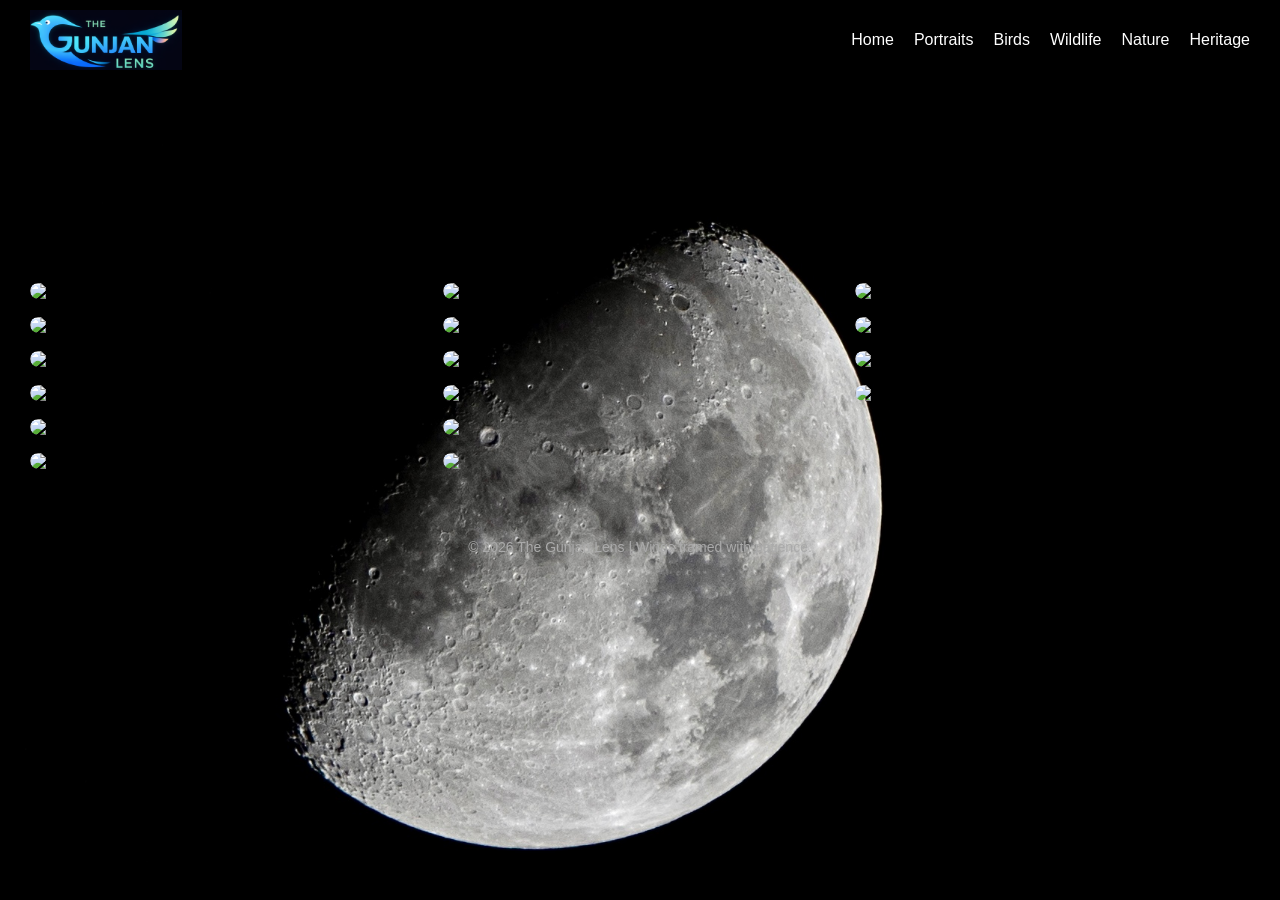
==== birds.html @ 4b633e11 "Added new page" ====
<!DOCTYPE html>
<html lang="en">
<head>
<meta charset="UTF-8">
<meta name="viewport" content="width=device-width, initial-scale=1.0">

<title>Birds | The Gunjan Lens</title>

<style>

/* ================= RESET ================= */
*{
margin:0;
padding:0;
box-sizing:border-box;
}

body{
    margin:0;
font-family:Arial, sans-serif;
    background-image:url("images/texture.jpg");
    background-size:cover;
    background-attachment:fixed;
}

/* ================= NAVBAR ================= */

.navbar{
display:flex;
justify-content:space-between;
align-items:center;
    background:black;
    padding:10px 30px;
position:sticky;
top:0;
z-index:1000;
backdrop-filter:blur(8px);
}

.logo img{
    height:60px;
    display:block;
}

.navbar nav{
display:flex;
}

.navbar nav a{
color:white;
    margin-left:20px;
text-decoration:none;
    font-size:16px;
}

/* MENU BUTTON */
.menu-toggle{
display:none;
font-size:28px;
    color:white;
cursor:pointer;
}

/* MOBILE */
@media (max-width:768px){

.navbar nav{
    display:none;
    flex-direction:column;
    background:black;
    position:absolute;
    top:70px;
    right:0;
    width:200px;
}

.navbar nav.active{
    display:flex;
}

.navbar nav a{
    padding:10px;
    border-bottom:1px solid #333;
}

.menu-toggle{
    display:block;
}

}

/* ================= CONTENT ================= */

.content{
    padding:40px;
}

/* ================= CATEGORY GRID ================= */

.category-grid{
    display:grid;
    grid-template-columns:1fr;
    gap:30px;
}

.category-card{
    position:relative;
    overflow:hidden;
    display:block;
    text-decoration:none;
}

.category-card img{
    width:100%;
    aspect-ratio:4/5;
    object-fit:cover;
    transition:transform 0.4s;
}

.category-card:hover img{
    transform:scale(1.05);
}

.overlay{
    position:absolute;
    bottom:0;
    width:100%;
    background:rgba(0,0,0,0.5);
    color:white;
text-align:center;
    padding:15px;
}

/* GRID RESPONSIVE */

@media (min-width:700px){
.category-grid{
    grid-template-columns:1fr 1fr;
}
}

@media (min-width:1100px){
.category-grid{
    grid-template-columns:1fr 1fr 1fr;
}
}
/* ================= HERO ================= */

.hero{
text-align:center;
padding:70px 20px 40px;
}

.hero h1{
font-size:42px;
margin-bottom:15px;
letter-spacing:2px;
}

.hero p{
max-width:700px;
margin:auto;
font-size:18px;
color:#ddd;
line-height:1.7;
}
/* ================= GALLERY ================= */

.gallery{
column-count:3;
column-gap:18px;
padding:30px;
}

.gallery-item{
position:relative;
margin-bottom:18px;
overflow:hidden;
border-radius:14px;
break-inside:avoid;
cursor:pointer;
}

.gallery img{
width:100%;
display:block;
border-radius:14px;
transition:transform 0.5s ease;
}

.gallery-item:hover img{
transform:scale(1.05);
}

.caption{
position:absolute;
bottom:0;
left:0;
right:0;
padding:14px;
font-size:14px;
background:linear-gradient(to top, rgba(0,0,0,0.7), transparent);
opacity:0;
transition:0.3s;
}

.gallery-item:hover .caption{
opacity:1;
}

/* ================= FOOTER ================= */

footer{
text-align:center;
padding:40px 20px;
color:#aaa;
font-size:14px;
}

/* ================= MOBILE ================= */

@media(max-width:900px){
.gallery{
column-count:2;
}
}

@media(max-width:768px){

nav{
display:none;
flex-direction:column;
position:absolute;
top:70px;
right:0;
background:black;
width:220px;
padding:15px;
}

nav.active{
display:flex;
}

.menu-toggle{
display:block;
}

.hero h1{
font-size:34px;
}

.hero p{
font-size:16px;
}

}

@media(max-width:600px){
.gallery{
column-count:1;
padding:18px;
}
}

</style>
</head>

<body>

<!-- ================= NAVBAR ================= -->

<header class="navbar">

<div class="logo">
<a href="index.html">
<img src="images/logo.png" alt="Logo">
</a>
</div>

<div class="menu-toggle" onclick="toggleMenu()">☰</div>

<nav id="navMenu">
<a href="index.html">Home</a>
<a href="portraits.html">Portraits</a>
<a href="birds.html">Birds</a>
<a href="wildlife.html">Wildlife</a>
<a href="nature.html">Nature</a>
<a href="heritage.html">Heritage</a>
</nav>

</header>

<!-- ================= HERO ================= -->

<section class="hero">
<h1>Birds</h1>
</section>

<!-- ================= GALLERY ================= -->

<section class="gallery">

<div class="gallery-item">
<img src="https://res.cloudinary.com/dxkgi0m8b/image/upload/v1776535758/DSC06605_te7u4q.jpg" loading="lazy">
<div class="caption">Kingfisher</div>
</div>

<div class="gallery-item">
<img src="https://res.cloudinary.com/dxkgi0m8b/image/upload/v1773763993/pdazfcyef2bn89d2jond.jpg" loading="lazy">
<div class="caption">Flight in Focus</div>
</div>

<div class="gallery-item">
<img src="https://res.cloudinary.com/dxkgi0m8b/image/upload/v1776535762/DSC07404_ug3s7c.jpg" loading="lazy">
<div class="caption">Still Eyes</div>
</div>

<div class="gallery-item">
<img src="https://res.cloudinary.com/dxkgi0m8b/image/upload/v1776535872/DSC06379-3_vfolbh.jpg" loading="lazy">
<div class="caption">Wild Grace</div>
</div>

<div class="gallery-item">
<img src="https://res.cloudinary.com/dxkgi0m8b/image/upload/v1776535873/DSC06699-2_uyfbsl.jpg" loading="lazy">
<div class="caption">Morning Visitor</div>
</div>

<div class="gallery-item">
<img src="https://res.cloudinary.com/dxkgi0m8b/image/upload/v1776535597/DSC06253_z2inmh.jpg" loading="lazy">
<div class="caption">Motion in the Wild</div>
</div>

<div class="gallery-item">
<img src="https://res.cloudinary.com/dxkgi0m8b/image/upload/v1776536207/DSC_0178_fjzwbo.jpg" loading="lazy">
</div>

<div class="gallery-item">
<img src="https://res.cloudinary.com/dxkgi0m8b/image/upload/v1776536207/DSC07311_icrmjj.jpg" loading="lazy">
</div>

<div class="gallery-item">
<img src="https://res.cloudinary.com/dxkgi0m8b/image/upload/v1776536207/DSC07411_vnntob.jpg" loading="lazy">
</div>

<div class="gallery-item">
<img src="https://res.cloudinary.com/dxkgi0m8b/image/upload/v1776535761/DSC07327_xf5avx.jpg" loading="lazy">
</div>

<div class="gallery-item">
<img src="https://res.cloudinary.com/dxkgi0m8b/image/upload/v1776536208/DSC06355_rjffgt.jpg" loading="lazy">
</div>

<div class="gallery-item">
<img src="https://res.cloudinary.com/dxkgi0m8b/image/upload/v1776534210/birds_bxxp17.jpg" loading="lazy">
</div>

<div class="gallery-item">
<img src="https://res.cloudinary.com/dxkgi0m8b/image/upload/v1776536646/DSC07412_ncq33u.jpg" loading="lazy">
</div>

<div class="gallery-item">
<img src="https://res.cloudinary.com/dxkgi0m8b/image/upload/v1776536647/wallpaper_Desktop_t73sy0.jpg" loading="lazy">
</div>

<div class="gallery-item">
<img src="https://res.cloudinary.com/dxkgi0m8b/image/upload/v1776536647/DSC07374_foefdl.jpg" loading="lazy">
</div>

<div class="gallery-item">
<img src="https://res.cloudinary.com/dxkgi0m8b/image/upload/v1776536648/DSC07331_q80vzt.jpg" loading="lazy">
</div>
</section>

<!-- ================= FOOTER ================= -->

<footer>
© 2026 The Gunjan Lens | Wings framed with patience.
</footer>

<!-- ================= SCRIPT ================= -->

<script>
function toggleMenu(){
document.getElementById("navMenu").classList.toggle("active");
}
</script>

</body>
</html>
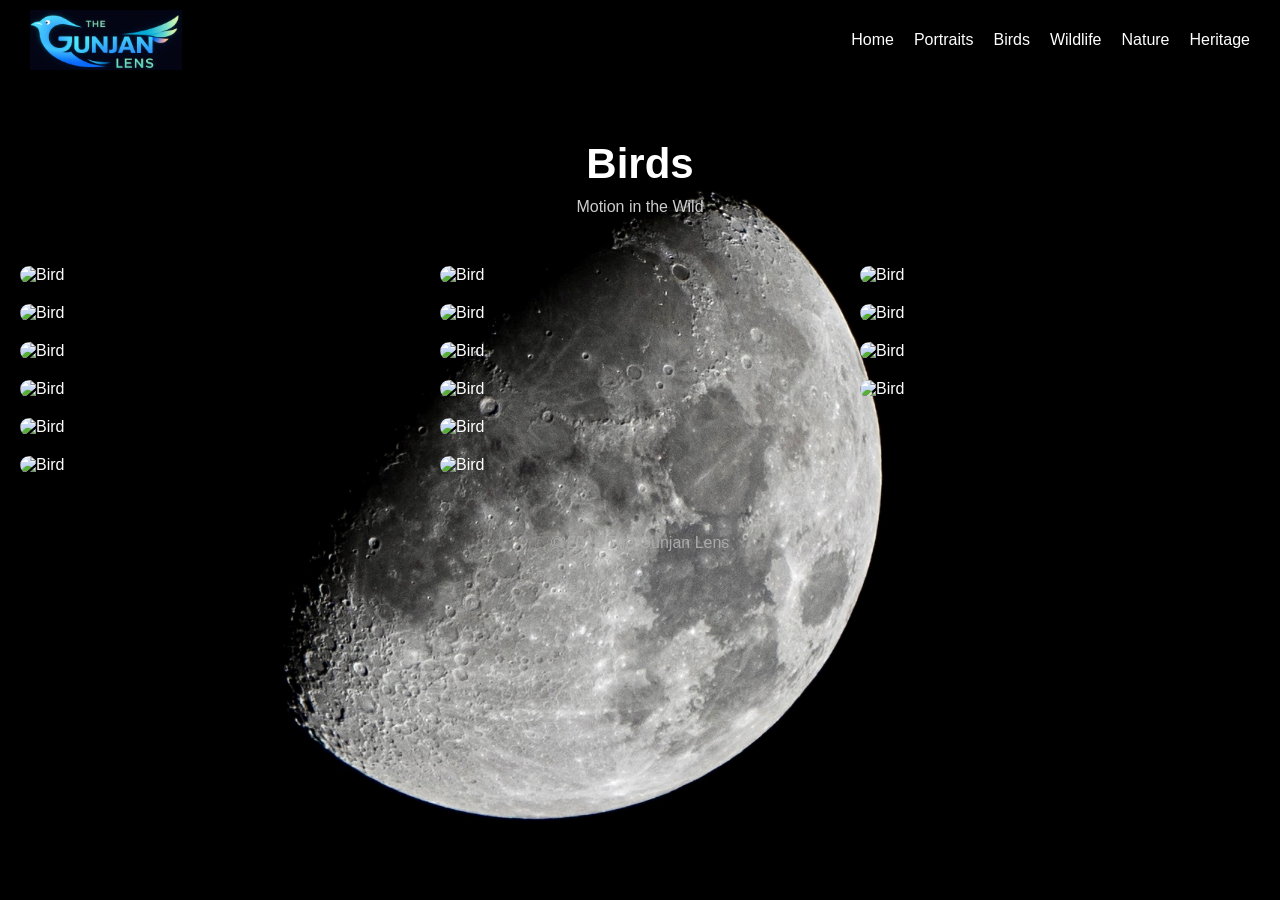
==== commit b4d4f1ca: "Added new page" ====
--- a/birds.html
+++ b/birds.html
@@ -3,278 +3,17 @@
 <head>
 <meta charset="UTF-8">
 <meta name="viewport" content="width=device-width, initial-scale=1.0">
-
 <title>Birds | The Gunjan Lens</title>
-
-<style>
-
-/* ================= RESET ================= */
-*{
-margin:0;
-padding:0;
-box-sizing:border-box;
-}
-
-body{
-    margin:0;
-font-family:Arial, sans-serif;
-    background-image:url("images/texture.jpg");
-    background-size:cover;
-    background-attachment:fixed;
-}
-
-/* ================= NAVBAR ================= */
-
-.navbar{
-display:flex;
-justify-content:space-between;
-align-items:center;
-    background:black;
-    padding:10px 30px;
-position:sticky;
-top:0;
-z-index:1000;
-backdrop-filter:blur(8px);
-}
-
-.logo img{
-    height:60px;
-    display:block;
-}
-
-.navbar nav{
-display:flex;
-}
-
-.navbar nav a{
-color:white;
-    margin-left:20px;
-text-decoration:none;
-    font-size:16px;
-}
-
-/* MENU BUTTON */
-.menu-toggle{
-display:none;
-font-size:28px;
-    color:white;
-cursor:pointer;
-}
-
-/* MOBILE */
-@media (max-width:768px){
-
-.navbar nav{
-    display:none;
-    flex-direction:column;
-    background:black;
-    position:absolute;
-    top:70px;
-    right:0;
-    width:200px;
-}
-
-.navbar nav.active{
-    display:flex;
-}
-
-.navbar nav a{
-    padding:10px;
-    border-bottom:1px solid #333;
-}
-
-.menu-toggle{
-    display:block;
-}
-
-}
-
-/* ================= CONTENT ================= */
-
-.content{
-    padding:40px;
-}
-
-/* ================= CATEGORY GRID ================= */
-
-.category-grid{
-    display:grid;
-    grid-template-columns:1fr;
-    gap:30px;
-}
-
-.category-card{
-    position:relative;
-    overflow:hidden;
-    display:block;
-    text-decoration:none;
-}
-
-.category-card img{
-    width:100%;
-    aspect-ratio:4/5;
-    object-fit:cover;
-    transition:transform 0.4s;
-}
-
-.category-card:hover img{
-    transform:scale(1.05);
-}
-
-.overlay{
-    position:absolute;
-    bottom:0;
-    width:100%;
-    background:rgba(0,0,0,0.5);
-    color:white;
-text-align:center;
-    padding:15px;
-}
-
-/* GRID RESPONSIVE */
-
-@media (min-width:700px){
-.category-grid{
-    grid-template-columns:1fr 1fr;
-}
-}
-
-@media (min-width:1100px){
-.category-grid{
-    grid-template-columns:1fr 1fr 1fr;
-}
-}
-/* ================= HERO ================= */
-
-.hero{
-text-align:center;
-padding:70px 20px 40px;
-}
-
-.hero h1{
-font-size:42px;
-margin-bottom:15px;
-letter-spacing:2px;
-}
-
-.hero p{
-max-width:700px;
-margin:auto;
-font-size:18px;
-color:#ddd;
-line-height:1.7;
-}
-/* ================= GALLERY ================= */
-
-.gallery{
-column-count:3;
-column-gap:18px;
-padding:30px;
-}
-
-.gallery-item{
-position:relative;
-margin-bottom:18px;
-overflow:hidden;
-border-radius:14px;
-break-inside:avoid;
-cursor:pointer;
-}
-
-.gallery img{
-width:100%;
-display:block;
-border-radius:14px;
-transition:transform 0.5s ease;
-}
-
-.gallery-item:hover img{
-transform:scale(1.05);
-}
-
-.caption{
-position:absolute;
-bottom:0;
-left:0;
-right:0;
-padding:14px;
-font-size:14px;
-background:linear-gradient(to top, rgba(0,0,0,0.7), transparent);
-opacity:0;
-transition:0.3s;
-}
-
-.gallery-item:hover .caption{
-opacity:1;
-}
-
-/* ================= FOOTER ================= */
-
-footer{
-text-align:center;
-padding:40px 20px;
-color:#aaa;
-font-size:14px;
-}
-
-/* ================= MOBILE ================= */
-
-@media(max-width:900px){
-.gallery{
-column-count:2;
-}
-}
-
-@media(max-width:768px){
-
-nav{
-display:none;
-flex-direction:column;
-position:absolute;
-top:70px;
-right:0;
-background:black;
-width:220px;
-padding:15px;
-}
-
-nav.active{
-display:flex;
-}
-
-.menu-toggle{
-display:block;
-}
-
-.hero h1{
-font-size:34px;
-}
-
-.hero p{
-font-size:16px;
-}
-
-}
-
-@media(max-width:600px){
-.gallery{
-column-count:1;
-padding:18px;
-}
-}
-
-</style>
+<link rel="stylesheet" href="css/style.css">
 </head>
 
 <body>
-
-<!-- ================= NAVBAR ================= -->
 
 <header class="navbar">
 
 <div class="logo">
 <a href="index.html">
-<img src="images/logo.png" alt="Logo">
+<img src="images/logo.png" alt="The Gunjan Lens Logo">
 </a>
 </div>
 
@@ -291,100 +30,36 @@
 
 </header>
 
-<!-- ================= HERO ================= -->
-
 <section class="hero">
 <h1>Birds</h1>
+<p>Motion in the Wild</p>
 </section>
-
-<!-- ================= GALLERY ================= -->
 
 <section class="gallery">
 
-<div class="gallery-item">
-<img src="https://res.cloudinary.com/dxkgi0m8b/image/upload/v1776535758/DSC06605_te7u4q.jpg" loading="lazy">
-<div class="caption">Kingfisher</div>
-</div>
+<div class="gallery-item"><img src="https://res.cloudinary.com/dxkgi0m8b/image/upload/v1776535758/DSC06605_te7u4q.jpg" loading="lazy" alt="Bird"></div>
+<div class="gallery-item"><img src="https://res.cloudinary.com/dxkgi0m8b/image/upload/v1773763993/pdazfcyef2bn89d2jond.jpg" loading="lazy" alt="Bird"></div>
+<div class="gallery-item"><img src="https://res.cloudinary.com/dxkgi0m8b/image/upload/v1776535762/DSC07404_ug3s7c.jpg" loading="lazy" alt="Bird"></div>
+<div class="gallery-item"><img src="https://res.cloudinary.com/dxkgi0m8b/image/upload/v1776535872/DSC06379-3_vfolbh.jpg" loading="lazy" alt="Bird"></div>
+<div class="gallery-item"><img src="https://res.cloudinary.com/dxkgi0m8b/image/upload/v1776535873/DSC06699-2_uyfbsl.jpg" loading="lazy" alt="Bird"></div>
+<div class="gallery-item"><img src="https://res.cloudinary.com/dxkgi0m8b/image/upload/v1776535597/DSC06253_z2inmh.jpg" loading="lazy" alt="Bird"></div>
+<div class="gallery-item"><img src="https://res.cloudinary.com/dxkgi0m8b/image/upload/v1776536207/DSC_0178_fjzwbo.jpg" loading="lazy" alt="Bird"></div>
+<div class="gallery-item"><img src="https://res.cloudinary.com/dxkgi0m8b/image/upload/v1776536207/DSC07311_icrmjj.jpg" loading="lazy" alt="Bird"></div>
+<div class="gallery-item"><img src="https://res.cloudinary.com/dxkgi0m8b/image/upload/v1776536207/DSC07411_vnntob.jpg" loading="lazy" alt="Bird"></div>
+<div class="gallery-item"><img src="https://res.cloudinary.com/dxkgi0m8b/image/upload/v1776535761/DSC07327_xf5avx.jpg" loading="lazy" alt="Bird"></div>
+<div class="gallery-item"><img src="https://res.cloudinary.com/dxkgi0m8b/image/upload/v1776536208/DSC06355_rjffgt.jpg" loading="lazy" alt="Bird"></div>
+<div class="gallery-item"><img src="https://res.cloudinary.com/dxkgi0m8b/image/upload/v1776534210/birds_bxxp17.jpg" loading="lazy" alt="Bird"></div>
+<div class="gallery-item"><img src="https://res.cloudinary.com/dxkgi0m8b/image/upload/v1776536646/DSC07412_ncq33u.jpg" loading="lazy" alt="Bird"></div>
+<div class="gallery-item"><img src="https://res.cloudinary.com/dxkgi0m8b/image/upload/v1776536647/wallpaper_Desktop_t73sy0.jpg" loading="lazy" alt="Bird"></div>
+<div class="gallery-item"><img src="https://res.cloudinary.com/dxkgi0m8b/image/upload/v1776536647/DSC07374_foefdl.jpg" loading="lazy" alt="Bird"></div>
+<div class="gallery-item"><img src="https://res.cloudinary.com/dxkgi0m8b/image/upload/v1776536648/DSC07331_q80vzt.jpg" loading="lazy" alt="Bird"></div>
 
-<div class="gallery-item">
-<img src="https://res.cloudinary.com/dxkgi0m8b/image/upload/v1773763993/pdazfcyef2bn89d2jond.jpg" loading="lazy">
-<div class="caption">Flight in Focus</div>
-</div>
-
-<div class="gallery-item">
-<img src="https://res.cloudinary.com/dxkgi0m8b/image/upload/v1776535762/DSC07404_ug3s7c.jpg" loading="lazy">
-<div class="caption">Still Eyes</div>
-</div>
-
-<div class="gallery-item">
-<img src="https://res.cloudinary.com/dxkgi0m8b/image/upload/v1776535872/DSC06379-3_vfolbh.jpg" loading="lazy">
-<div class="caption">Wild Grace</div>
-</div>
-
-<div class="gallery-item">
-<img src="https://res.cloudinary.com/dxkgi0m8b/image/upload/v1776535873/DSC06699-2_uyfbsl.jpg" loading="lazy">
-<div class="caption">Morning Visitor</div>
-</div>
-
-<div class="gallery-item">
-<img src="https://res.cloudinary.com/dxkgi0m8b/image/upload/v1776535597/DSC06253_z2inmh.jpg" loading="lazy">
-<div class="caption">Motion in the Wild</div>
-</div>
-
-<div class="gallery-item">
-<img src="https://res.cloudinary.com/dxkgi0m8b/image/upload/v1776536207/DSC_0178_fjzwbo.jpg" loading="lazy">
-</div>
-
-<div class="gallery-item">
-<img src="https://res.cloudinary.com/dxkgi0m8b/image/upload/v1776536207/DSC07311_icrmjj.jpg" loading="lazy">
-</div>
-
-<div class="gallery-item">
-<img src="https://res.cloudinary.com/dxkgi0m8b/image/upload/v1776536207/DSC07411_vnntob.jpg" loading="lazy">
-</div>
-
-<div class="gallery-item">
-<img src="https://res.cloudinary.com/dxkgi0m8b/image/upload/v1776535761/DSC07327_xf5avx.jpg" loading="lazy">
-</div>
-
-<div class="gallery-item">
-<img src="https://res.cloudinary.com/dxkgi0m8b/image/upload/v1776536208/DSC06355_rjffgt.jpg" loading="lazy">
-</div>
-
-<div class="gallery-item">
-<img src="https://res.cloudinary.com/dxkgi0m8b/image/upload/v1776534210/birds_bxxp17.jpg" loading="lazy">
-</div>
-
-<div class="gallery-item">
-<img src="https://res.cloudinary.com/dxkgi0m8b/image/upload/v1776536646/DSC07412_ncq33u.jpg" loading="lazy">
-</div>
-
-<div class="gallery-item">
-<img src="https://res.cloudinary.com/dxkgi0m8b/image/upload/v1776536647/wallpaper_Desktop_t73sy0.jpg" loading="lazy">
-</div>
-
-<div class="gallery-item">
-<img src="https://res.cloudinary.com/dxkgi0m8b/image/upload/v1776536647/DSC07374_foefdl.jpg" loading="lazy">
-</div>
-
-<div class="gallery-item">
-<img src="https://res.cloudinary.com/dxkgi0m8b/image/upload/v1776536648/DSC07331_q80vzt.jpg" loading="lazy">
-</div>
 </section>
 
-<!-- ================= FOOTER ================= -->
-
 <footer>
-© 2026 The Gunjan Lens | Wings framed with patience.
+© 2026 The Gunjan Lens
 </footer>
 
-<!-- ================= SCRIPT ================= -->
-
-<script>
-function toggleMenu(){
-document.getElementById("navMenu").classList.toggle("active");
-}
-</script>
-
+<script src="js/script.js"></script>
 </body>
 </html>
--- a/css/style.css
+++ b/css/style.css
@@ -0,0 +1,184 @@
+*{
+margin:0;
+padding:0;
+box-sizing:border-box;
+}
+
+body{
+font-family:Arial,sans-serif;
+background:url("../images/texture.jpg") center/cover fixed;
+color:white;
+}
+
+/* NAVBAR */
+.navbar{
+display:flex;
+justify-content:space-between;
+align-items:center;
+background:black;
+padding:10px 30px;
+position:sticky;
+top:0;
+z-index:1000;
+}
+
+.logo img{
+height:60px;
+display:block;
+}
+
+.navbar nav{
+display:flex;
+}
+
+.navbar nav a{
+color:white;
+text-decoration:none;
+margin-left:20px;
+font-size:16px;
+}
+
+.menu-toggle{
+display:none;
+font-size:28px;
+color:white;
+cursor:pointer;
+}
+
+/* HOME */
+.content{
+padding:40px;
+}
+
+.category-grid{
+display:grid;
+grid-template-columns:1fr;
+gap:30px;
+}
+
+.category-card{
+position:relative;
+overflow:hidden;
+display:block;
+text-decoration:none;
+}
+
+.category-card img{
+width:100%;
+aspect-ratio:4/5;
+object-fit:cover;
+transition:0.4s;
+display:block;
+}
+
+.category-card:hover img{
+transform:scale(1.05);
+}
+
+.overlay{
+position:absolute;
+bottom:0;
+width:100%;
+padding:15px;
+text-align:center;
+background:rgba(0,0,0,0.5);
+color:white;
+}
+
+/* HERO */
+.hero{
+text-align:center;
+padding:60px 20px 30px;
+}
+
+.hero h1{
+font-size:42px;
+margin-bottom:10px;
+}
+
+.hero p{
+color:#ccc;
+}
+
+/* GALLERY */
+.gallery{
+column-count:3;
+column-gap:20px;
+padding:20px;
+}
+
+.gallery-item{
+break-inside:avoid;
+margin-bottom:20px;
+}
+
+.gallery img{
+width:100%;
+display:block;
+border-radius:10px;
+transition:0.3s;
+}
+
+.gallery img:hover{
+transform:scale(1.03);
+}
+
+/* FOOTER */
+footer{
+text-align:center;
+padding:40px 20px;
+color:#aaa;
+}
+
+/* RESPONSIVE */
+@media(min-width:700px){
+.category-grid{
+grid-template-columns:1fr 1fr;
+}
+}
+
+@media(min-width:1100px){
+.category-grid{
+grid-template-columns:1fr 1fr 1fr;
+}
+}
+
+@media(max-width:900px){
+.gallery{
+column-count:2;
+}
+}
+
+@media(max-width:768px){
+
+.navbar nav{
+display:none;
+flex-direction:column;
+background:black;
+position:absolute;
+top:80px;
+right:0;
+width:220px;
+}
+
+.navbar nav.active{
+display:flex;
+}
+
+.navbar nav a{
+padding:12px;
+border-bottom:1px solid #333;
+margin-left:0;
+}
+
+.menu-toggle{
+display:block;
+}
+
+}
+
+@media(max-width:600px){
+.gallery{
+column-count:1;
+}
+}
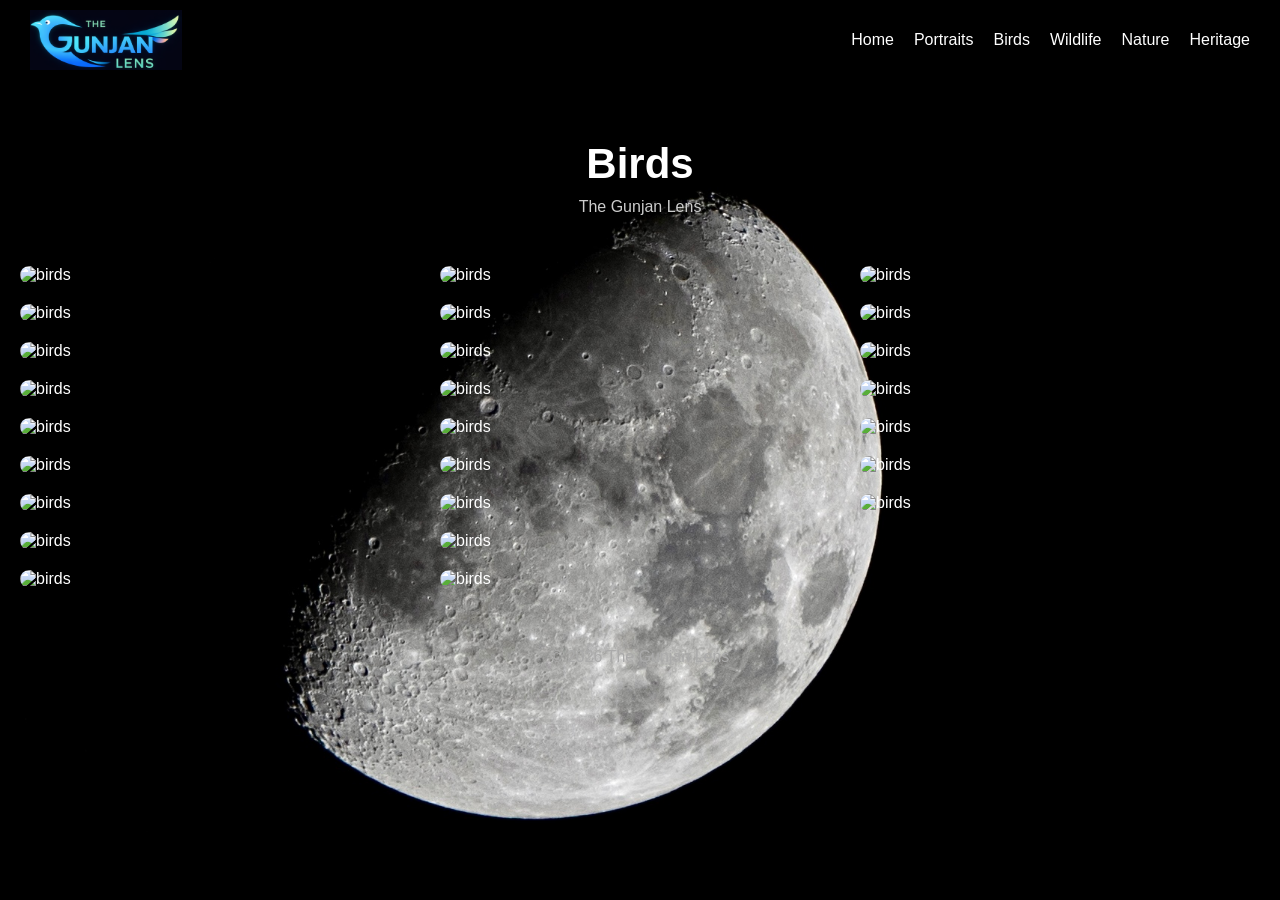
==== commit fc80d994: "Updated pages" ====
--- a/birds.html
+++ b/birds.html
@@ -1,3 +1,4 @@
+
 <!DOCTYPE html>
 <html lang="en">
 <head>
@@ -13,7 +14,7 @@
 
 <div class="logo">
 <a href="index.html">
-<img src="images/logo.png" alt="The Gunjan Lens Logo">
+<img src="images/logo.png" alt="Logo">
 </a>
 </div>
 
@@ -32,27 +33,110 @@
 
 <section class="hero">
 <h1>Birds</h1>
-<p>Motion in the Wild</p>
+<p>The Gunjan Lens</p>
 </section>
 
 <section class="gallery">
 
-<div class="gallery-item"><img src="https://res.cloudinary.com/dxkgi0m8b/image/upload/v1776535758/DSC06605_te7u4q.jpg" loading="lazy" alt="Bird"></div>
-<div class="gallery-item"><img src="https://res.cloudinary.com/dxkgi0m8b/image/upload/v1773763993/pdazfcyef2bn89d2jond.jpg" loading="lazy" alt="Bird"></div>
-<div class="gallery-item"><img src="https://res.cloudinary.com/dxkgi0m8b/image/upload/v1776535762/DSC07404_ug3s7c.jpg" loading="lazy" alt="Bird"></div>
-<div class="gallery-item"><img src="https://res.cloudinary.com/dxkgi0m8b/image/upload/v1776535872/DSC06379-3_vfolbh.jpg" loading="lazy" alt="Bird"></div>
-<div class="gallery-item"><img src="https://res.cloudinary.com/dxkgi0m8b/image/upload/v1776535873/DSC06699-2_uyfbsl.jpg" loading="lazy" alt="Bird"></div>
-<div class="gallery-item"><img src="https://res.cloudinary.com/dxkgi0m8b/image/upload/v1776535597/DSC06253_z2inmh.jpg" loading="lazy" alt="Bird"></div>
-<div class="gallery-item"><img src="https://res.cloudinary.com/dxkgi0m8b/image/upload/v1776536207/DSC_0178_fjzwbo.jpg" loading="lazy" alt="Bird"></div>
-<div class="gallery-item"><img src="https://res.cloudinary.com/dxkgi0m8b/image/upload/v1776536207/DSC07311_icrmjj.jpg" loading="lazy" alt="Bird"></div>
-<div class="gallery-item"><img src="https://res.cloudinary.com/dxkgi0m8b/image/upload/v1776536207/DSC07411_vnntob.jpg" loading="lazy" alt="Bird"></div>
-<div class="gallery-item"><img src="https://res.cloudinary.com/dxkgi0m8b/image/upload/v1776535761/DSC07327_xf5avx.jpg" loading="lazy" alt="Bird"></div>
-<div class="gallery-item"><img src="https://res.cloudinary.com/dxkgi0m8b/image/upload/v1776536208/DSC06355_rjffgt.jpg" loading="lazy" alt="Bird"></div>
-<div class="gallery-item"><img src="https://res.cloudinary.com/dxkgi0m8b/image/upload/v1776534210/birds_bxxp17.jpg" loading="lazy" alt="Bird"></div>
-<div class="gallery-item"><img src="https://res.cloudinary.com/dxkgi0m8b/image/upload/v1776536646/DSC07412_ncq33u.jpg" loading="lazy" alt="Bird"></div>
-<div class="gallery-item"><img src="https://res.cloudinary.com/dxkgi0m8b/image/upload/v1776536647/wallpaper_Desktop_t73sy0.jpg" loading="lazy" alt="Bird"></div>
-<div class="gallery-item"><img src="https://res.cloudinary.com/dxkgi0m8b/image/upload/v1776536647/DSC07374_foefdl.jpg" loading="lazy" alt="Bird"></div>
-<div class="gallery-item"><img src="https://res.cloudinary.com/dxkgi0m8b/image/upload/v1776536648/DSC07331_q80vzt.jpg" loading="lazy" alt="Bird"></div>
+<div class="gallery-item">
+<img src="https://res.cloudinary.com/dxkgi0m8b/image/upload/v1776623881/birds/ea2wb6hdurnlzkqe9hbe.jpg" loading="lazy" alt="birds">
+</div>
+
+<div class="gallery-item">
+<img src="https://res.cloudinary.com/dxkgi0m8b/image/upload/v1776623882/birds/uwp5tp1hjoevfexda3zd.jpg" loading="lazy" alt="birds">
+</div>
+
+<div class="gallery-item">
+<img src="https://res.cloudinary.com/dxkgi0m8b/image/upload/v1776623884/birds/lbmwjyycmjbdz1ivv9sr.jpg" loading="lazy" alt="birds">
+</div>
+
+<div class="gallery-item">
+<img src="https://res.cloudinary.com/dxkgi0m8b/image/upload/v1776623886/birds/ranzrb1ugzg8zqolj5yz.jpg" loading="lazy" alt="birds">
+</div>
+
+<div class="gallery-item">
+<img src="https://res.cloudinary.com/dxkgi0m8b/image/upload/v1776623887/birds/sfecfa1amholhjbmfa0x.jpg" loading="lazy" alt="birds">
+</div>
+
+<div class="gallery-item">
+<img src="https://res.cloudinary.com/dxkgi0m8b/image/upload/v1776623888/birds/ekvc2okrbcvy0k2tarcu.jpg" loading="lazy" alt="birds">
+</div>
+
+<div class="gallery-item">
+<img src="https://res.cloudinary.com/dxkgi0m8b/image/upload/v1776623889/birds/ebklak9sywxrov8elzy0.jpg" loading="lazy" alt="birds">
+</div>
+
+<div class="gallery-item">
+<img src="https://res.cloudinary.com/dxkgi0m8b/image/upload/v1776623890/birds/ho1ytuzwufmric1xfurc.jpg" loading="lazy" alt="birds">
+</div>
+
+<div class="gallery-item">
+<img src="https://res.cloudinary.com/dxkgi0m8b/image/upload/v1776623891/birds/s1yncywx5kyhjsbv4his.jpg" loading="lazy" alt="birds">
+</div>
+
+<div class="gallery-item">
+<img src="https://res.cloudinary.com/dxkgi0m8b/image/upload/v1776623892/birds/ehfjzraeg7fetnwwhott.jpg" loading="lazy" alt="birds">
+</div>
+
+<div class="gallery-item">
+<img src="https://res.cloudinary.com/dxkgi0m8b/image/upload/v1776623893/birds/uar6uotk3ooqttdrniqz.jpg" loading="lazy" alt="birds">
+</div>
+
+<div class="gallery-item">
+<img src="https://res.cloudinary.com/dxkgi0m8b/image/upload/v1776623894/birds/gwnnindz4dyyfcc36skw.jpg" loading="lazy" alt="birds">
+</div>
+
+<div class="gallery-item">
+<img src="https://res.cloudinary.com/dxkgi0m8b/image/upload/v1776623895/birds/eudjsrfd1elbruj8zf1l.jpg" loading="lazy" alt="birds">
+</div>
+
+<div class="gallery-item">
+<img src="https://res.cloudinary.com/dxkgi0m8b/image/upload/v1776623896/birds/sd6rsrcj25k59vb5yiuw.jpg" loading="lazy" alt="birds">
+</div>
+
+<div class="gallery-item">
+<img src="https://res.cloudinary.com/dxkgi0m8b/image/upload/v1776623896/birds/xe8sn8fez10mvj2p3uv0.jpg" loading="lazy" alt="birds">
+</div>
+
+<div class="gallery-item">
+<img src="https://res.cloudinary.com/dxkgi0m8b/image/upload/v1776623897/birds/phkfm05afdvtpv1uo01p.jpg" loading="lazy" alt="birds">
+</div>
+
+<div class="gallery-item">
+<img src="https://res.cloudinary.com/dxkgi0m8b/image/upload/v1776623898/birds/owchbxrwawovaepsdqjs.jpg" loading="lazy" alt="birds">
+</div>
+
+<div class="gallery-item">
+<img src="https://res.cloudinary.com/dxkgi0m8b/image/upload/v1776623899/birds/daygtfeawysyzpzn7fzq.jpg" loading="lazy" alt="birds">
+</div>
+
+<div class="gallery-item">
+<img src="https://res.cloudinary.com/dxkgi0m8b/image/upload/v1776623900/birds/qmz0hm9bkwkljitx9tht.jpg" loading="lazy" alt="birds">
+</div>
+
+<div class="gallery-item">
+<img src="https://res.cloudinary.com/dxkgi0m8b/image/upload/v1776623901/birds/uq877iwabmc75wuue35n.jpg" loading="lazy" alt="birds">
+</div>
+
+<div class="gallery-item">
+<img src="https://res.cloudinary.com/dxkgi0m8b/image/upload/v1776623902/birds/ee9lva1apzehkej5bbn5.jpg" loading="lazy" alt="birds">
+</div>
+
+<div class="gallery-item">
+<img src="https://res.cloudinary.com/dxkgi0m8b/image/upload/v1776623903/birds/nj4ptqmta37ex0lkgfkl.jpg" loading="lazy" alt="birds">
+</div>
+
+<div class="gallery-item">
+<img src="https://res.cloudinary.com/dxkgi0m8b/image/upload/v1776623905/birds/qbaxzyafko3seduhxdvf.jpg" loading="lazy" alt="birds">
+</div>
+
+<div class="gallery-item">
+<img src="https://res.cloudinary.com/dxkgi0m8b/image/upload/v1776623906/birds/g3zrjbdllsak5jjc5yag.jpg" loading="lazy" alt="birds">
+</div>
+
+<div class="gallery-item">
+<img src="https://res.cloudinary.com/dxkgi0m8b/image/upload/v1776623907/birds/f8ofsh4k6lmnsv6b8oru.jpg" loading="lazy" alt="birds">
+</div>
 
 </section>
 
@@ -61,5 +145,6 @@
 </footer>
 
 <script src="js/script.js"></script>
+
 </body>
-</html>+</html>
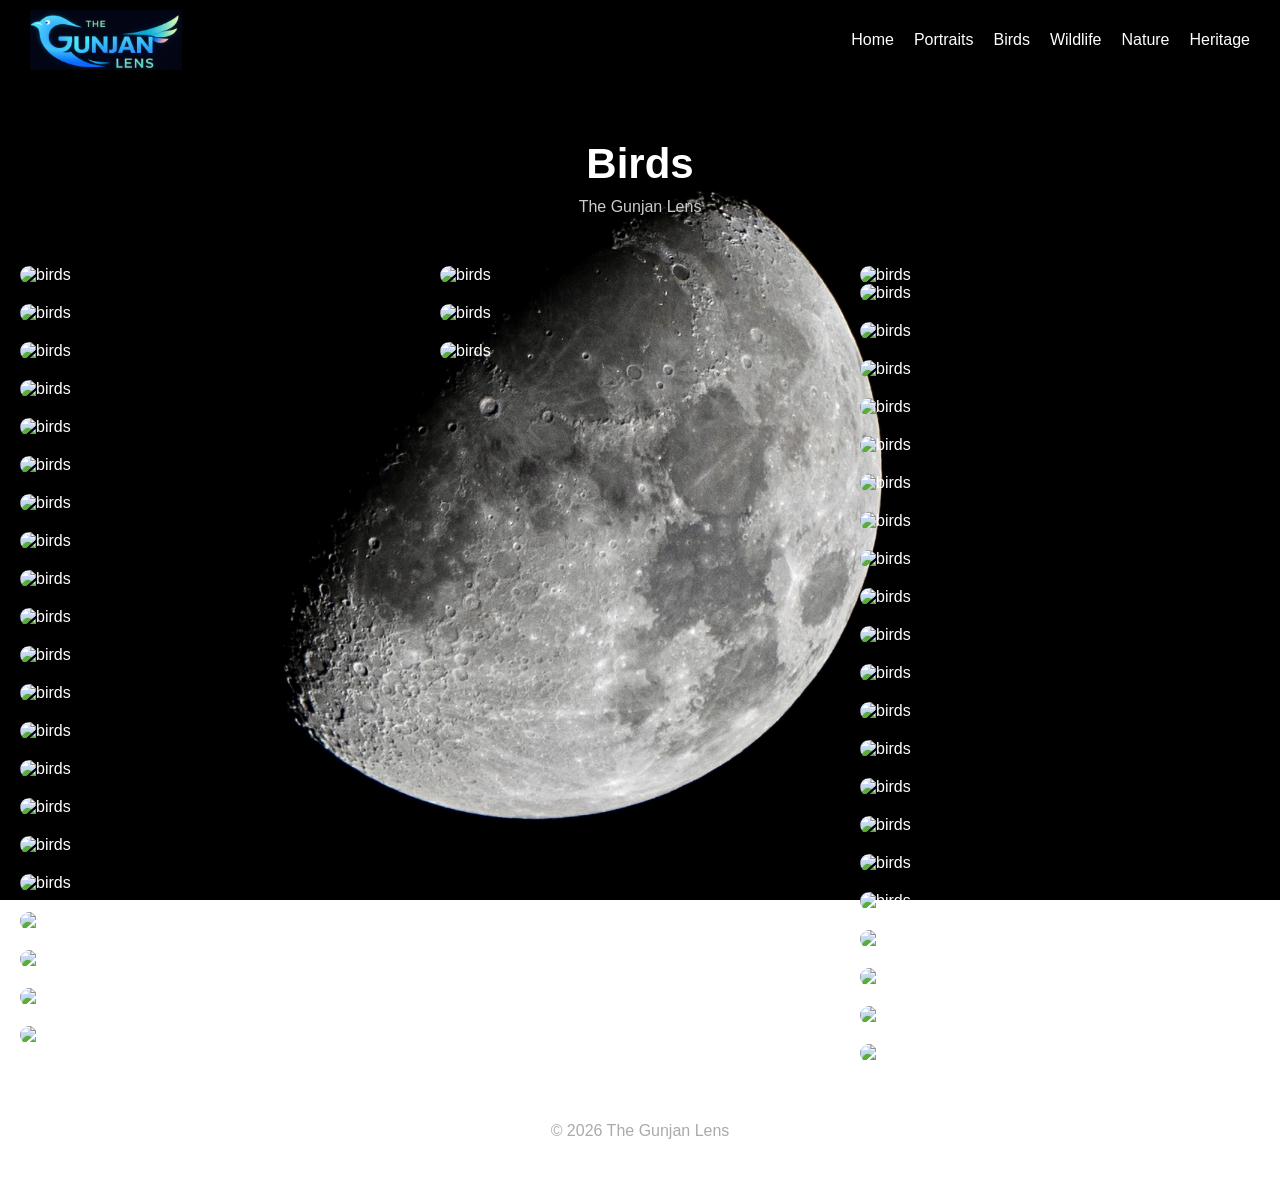
==== commit 94f9474f: "Added new photos" ====
--- a/birds.html
+++ b/birds.html
@@ -136,6 +136,89 @@
 
 <div class="gallery-item">
 <img src="https://res.cloudinary.com/dxkgi0m8b/image/upload/v1776623907/birds/f8ofsh4k6lmnsv6b8oru.jpg" loading="lazy" alt="birds">
+
+<div class="gallery-item">
+<img src="https://res.cloudinary.com/dxkgi0m8b/image/upload/v1777143530/birds/etfmtbxqh5qy5al2tg5x.jpg" loading="lazy" alt="birds">
+</div>
+
+<div class="gallery-item">
+<img src="https://res.cloudinary.com/dxkgi0m8b/image/upload/v1777143531/birds/rx87mlunvzg5vfwjdyyr.jpg" loading="lazy" alt="birds">
+</div>
+
+<div class="gallery-item">
+<img src="https://res.cloudinary.com/dxkgi0m8b/image/upload/v1777143532/birds/o97blxck8ypbbea3mqsu.jpg" loading="lazy" alt="birds">
+</div>
+
+<div class="gallery-item">
+<img src="https://res.cloudinary.com/dxkgi0m8b/image/upload/v1777143533/birds/lfzots3ip0ecxgoxsmuf.jpg" loading="lazy" alt="birds">
+</div>
+
+<div class="gallery-item">
+<img src="https://res.cloudinary.com/dxkgi0m8b/image/upload/v1777143533/birds/k9ijjlilbfhwzzuswwcl.jpg" loading="lazy" alt="birds">
+</div>
+
+<div class="gallery-item">
+<img src="https://res.cloudinary.com/dxkgi0m8b/image/upload/v1777143535/birds/i30bx883wn3fzmwzmqa8.jpg" loading="lazy" alt="birds">
+</div>
+
+<div class="gallery-item">
+<img src="https://res.cloudinary.com/dxkgi0m8b/image/upload/v1777143536/birds/huqqgsvsogsvp4qiogfx.jpg" loading="lazy" alt="birds">
+</div>
+
+<div class="gallery-item">
+<img src="https://res.cloudinary.com/dxkgi0m8b/image/upload/v1777143537/birds/jurqjmahzzciisbzptzq.jpg" loading="lazy" alt="birds">
+</div>
+
+<div class="gallery-item">
+<img src="https://res.cloudinary.com/dxkgi0m8b/image/upload/v1777143538/birds/upvvpjpvyduemwkmdl8s.jpg" loading="lazy" alt="birds">
+</div>
+
+<div class="gallery-item">
+<img src="https://res.cloudinary.com/dxkgi0m8b/image/upload/v1777143539/birds/a2svyesndpiicqivb8bu.jpg" loading="lazy" alt="birds">
+</div>
+
+<div class="gallery-item">
+<img src="https://res.cloudinary.com/dxkgi0m8b/image/upload/v1777143540/birds/tobq7mdjzlktpvgu4pov.jpg" loading="lazy" alt="birds">
+</div>
+
+<div class="gallery-item">
+<img src="https://res.cloudinary.com/dxkgi0m8b/image/upload/v1777144654/birds/dtgka3zdmbzqy2jezkk7.jpg" loading="lazy" alt="birds">
+</div>
+
+<div class="gallery-item">
+<img src="https://res.cloudinary.com/dxkgi0m8b/image/upload/v1777144657/birds/mlaqk3nr1ldwstkxuzlz.jpg" loading="lazy" alt="birds">
+</div>
+
+<div class="gallery-item">
+<img src="https://res.cloudinary.com/dxkgi0m8b/image/upload/v1777144658/birds/rpu8tvdqdjp8ba5ptkl1.jpg" loading="lazy" alt="birds">
+</div>
+
+<div class="gallery-item">
+<img src="https://res.cloudinary.com/dxkgi0m8b/image/upload/v1777144659/birds/bwwh8ct3zh7o8ce4zimo.jpg" loading="lazy" alt="birds">
+</div>
+
+<div class="gallery-item">
+<img src="https://res.cloudinary.com/dxkgi0m8b/image/upload/v1777144661/birds/eetfar0ypal21pvwzrcs.jpg" loading="lazy" alt="birds">
+</div>
+
+<div class="gallery-item">
+<img src="https://res.cloudinary.com/dxkgi0m8b/image/upload/v1777144663/birds/wlwa2b4vwznjnxstaowp.jpg" loading="lazy" alt="birds">
+</div>
+
+<div class="gallery-item">
+<img src="https://res.cloudinary.com/dxkgi0m8b/image/upload/v1777144664/birds/cjjczjyvye0hmudyf5at.jpg" loading="lazy" alt="birds">
+</div>
+
+<div class="gallery-item">
+<img src="https://res.cloudinary.com/dxkgi0m8b/image/upload/v1777144665/birds/hpizimezhlrd9te81552.jpg" loading="lazy" alt="birds">
+</div>
+
+<div class="gallery-item">
+<img src="https://res.cloudinary.com/dxkgi0m8b/image/upload/v1777144666/birds/kj07nrsblfvyok0kxz8h.jpg" loading="lazy" alt="birds">
+</div>
+
+<div class="gallery-item">
+<img src="https://res.cloudinary.com/dxkgi0m8b/image/upload/v1777144667/birds/bxvvyewnehp2kuqb2rhm.jpg" loading="lazy" alt="birds">
 </div>
 
 </section>
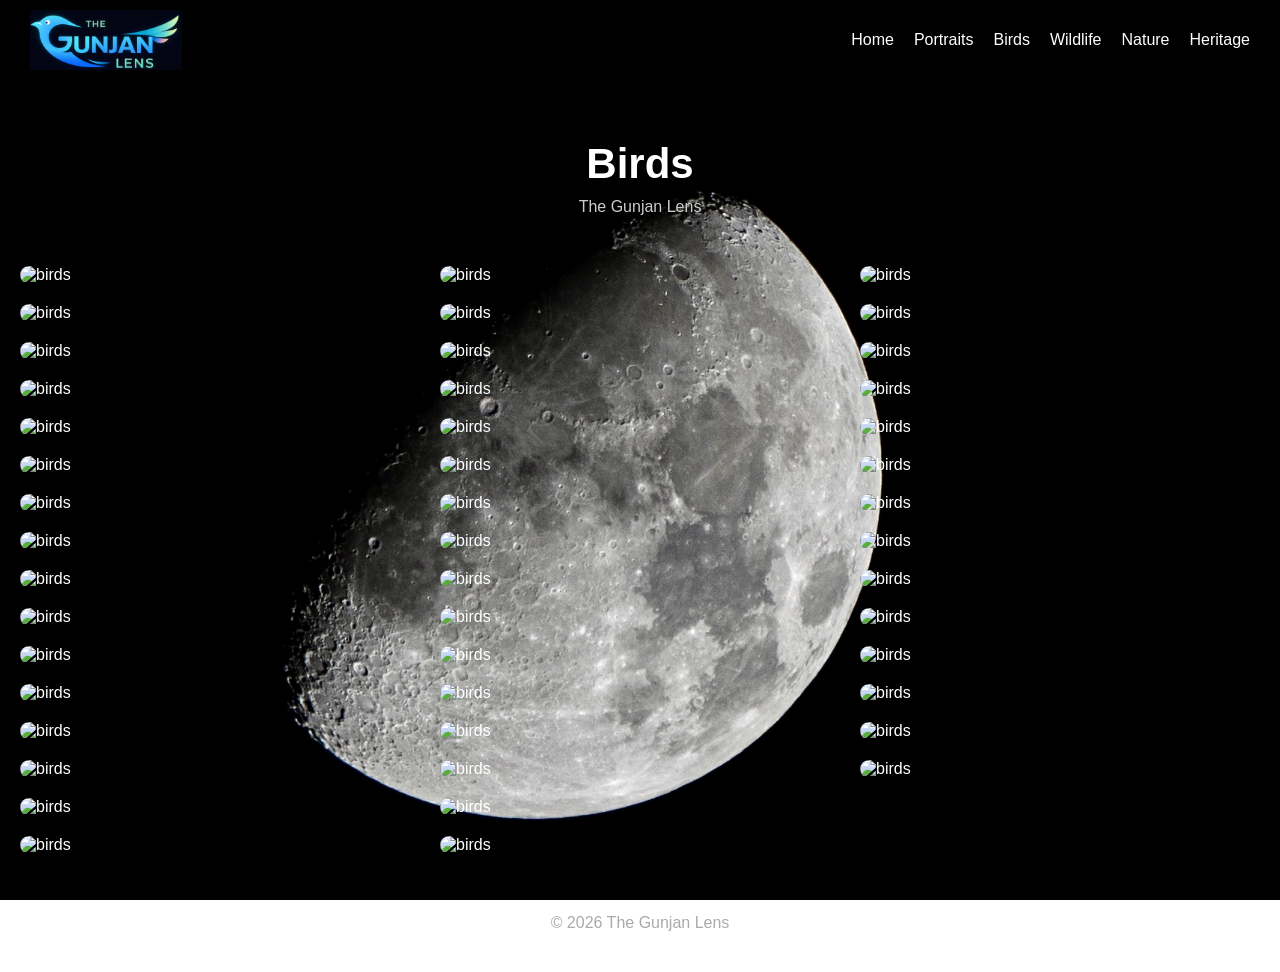
==== commit 7dd4a36b: "new uploads" ====
--- a/birds.html
+++ b/birds.html
@@ -136,6 +136,7 @@
 
 <div class="gallery-item">
 <img src="https://res.cloudinary.com/dxkgi0m8b/image/upload/v1776623907/birds/f8ofsh4k6lmnsv6b8oru.jpg" loading="lazy" alt="birds">
+</div>
 
 <div class="gallery-item">
 <img src="https://res.cloudinary.com/dxkgi0m8b/image/upload/v1777143530/birds/etfmtbxqh5qy5al2tg5x.jpg" loading="lazy" alt="birds">
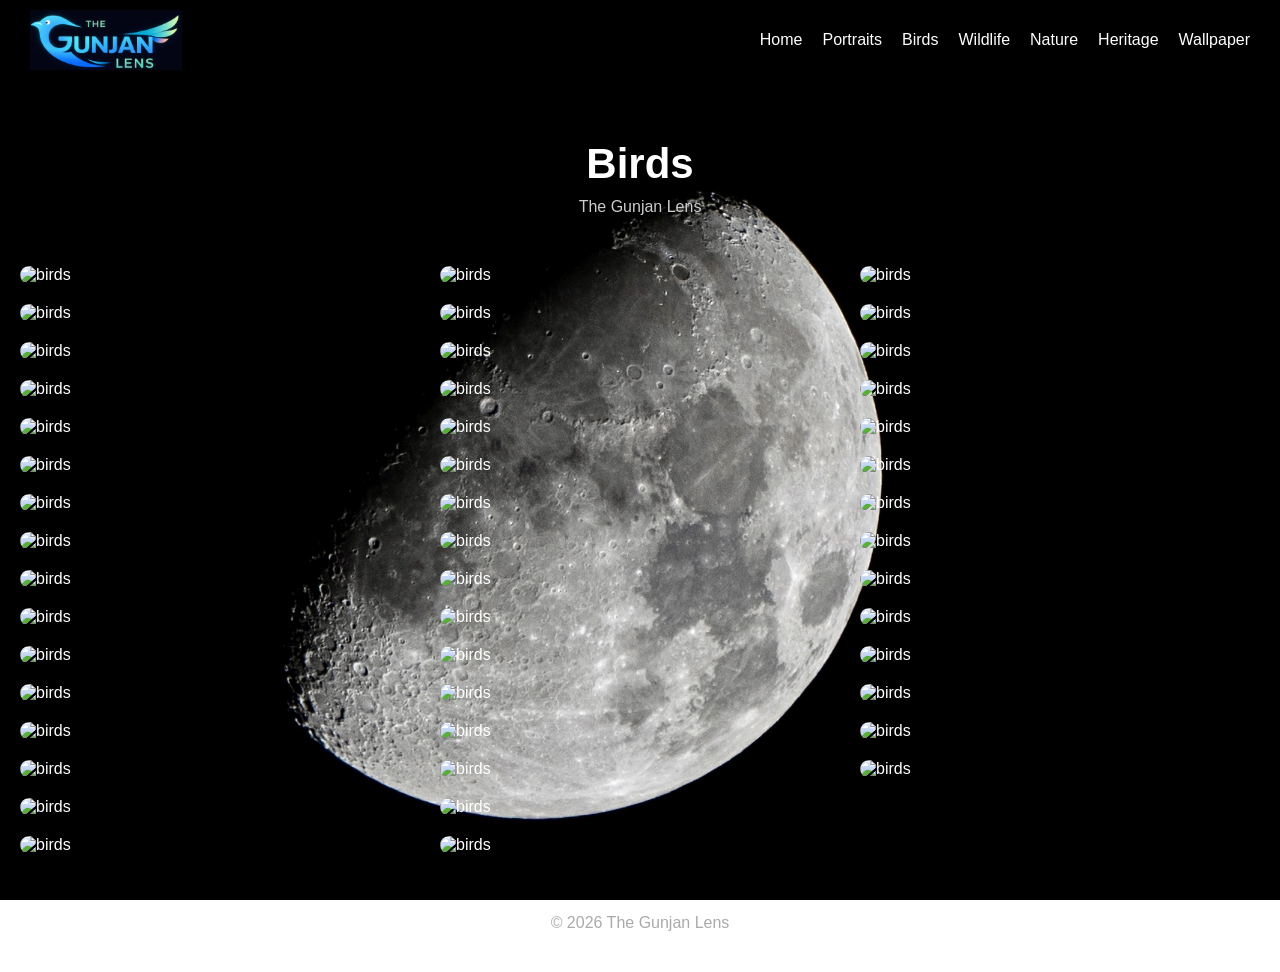
==== commit 2d63f35b: "added new page" ====
--- a/birds.html
+++ b/birds.html
@@ -27,6 +27,7 @@
 <a href="wildlife.html">Wildlife</a>
 <a href="nature.html">Nature</a>
 <a href="heritage.html">Heritage</a>
+<a href="wallpaper.html">Wallpaper</a>
 </nav>
 
 </header>
